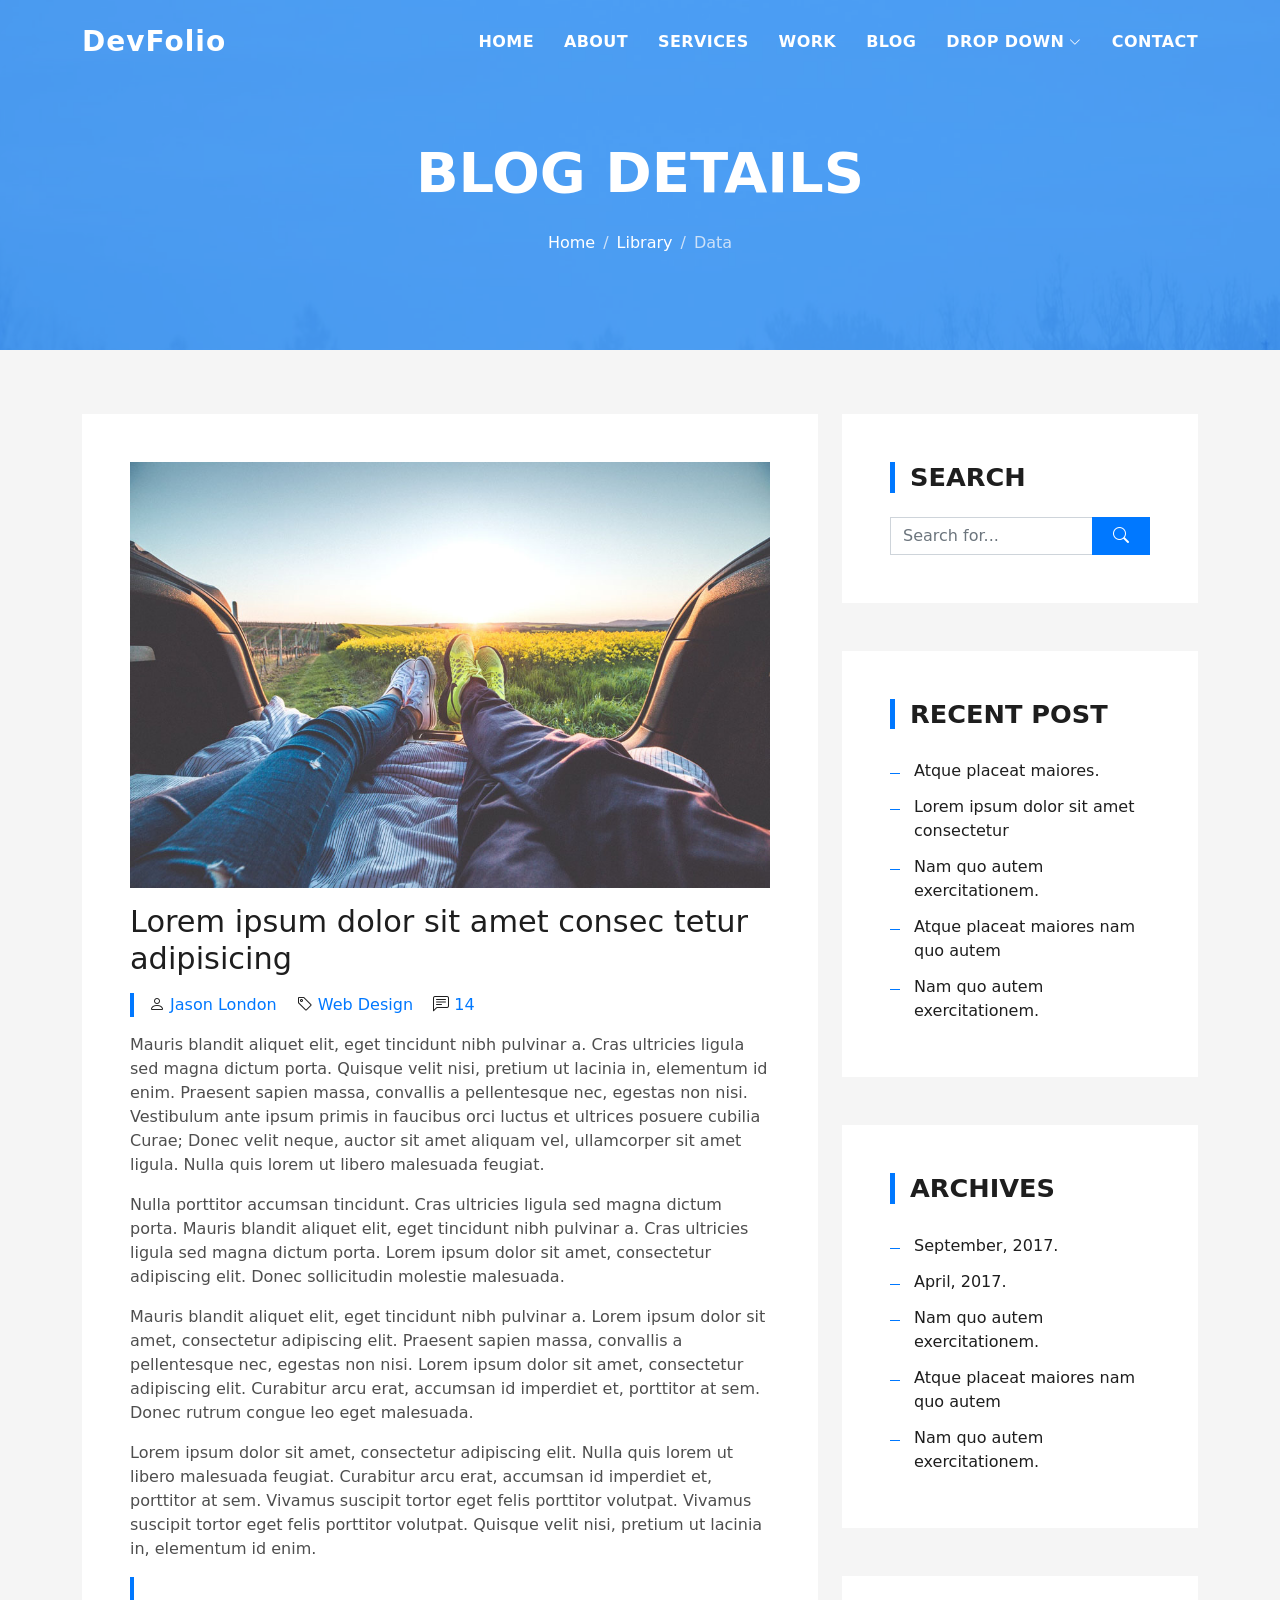
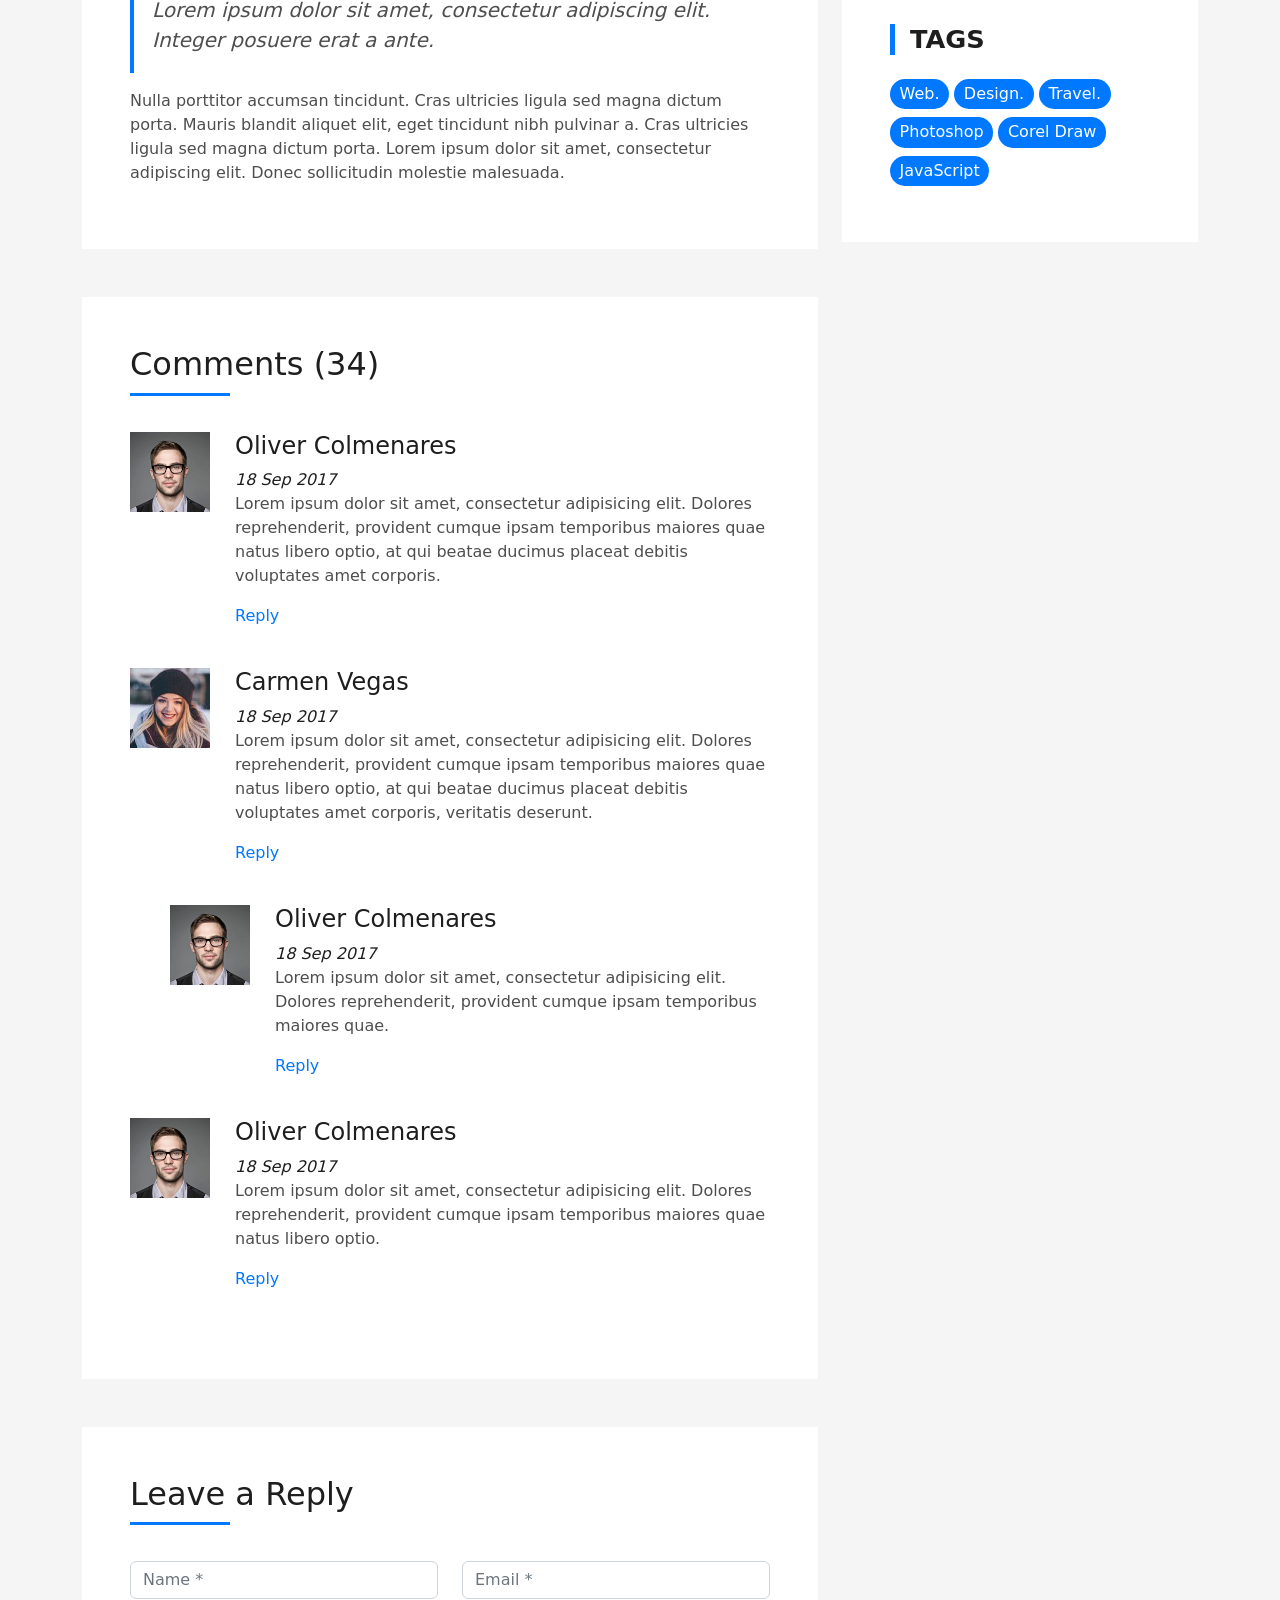
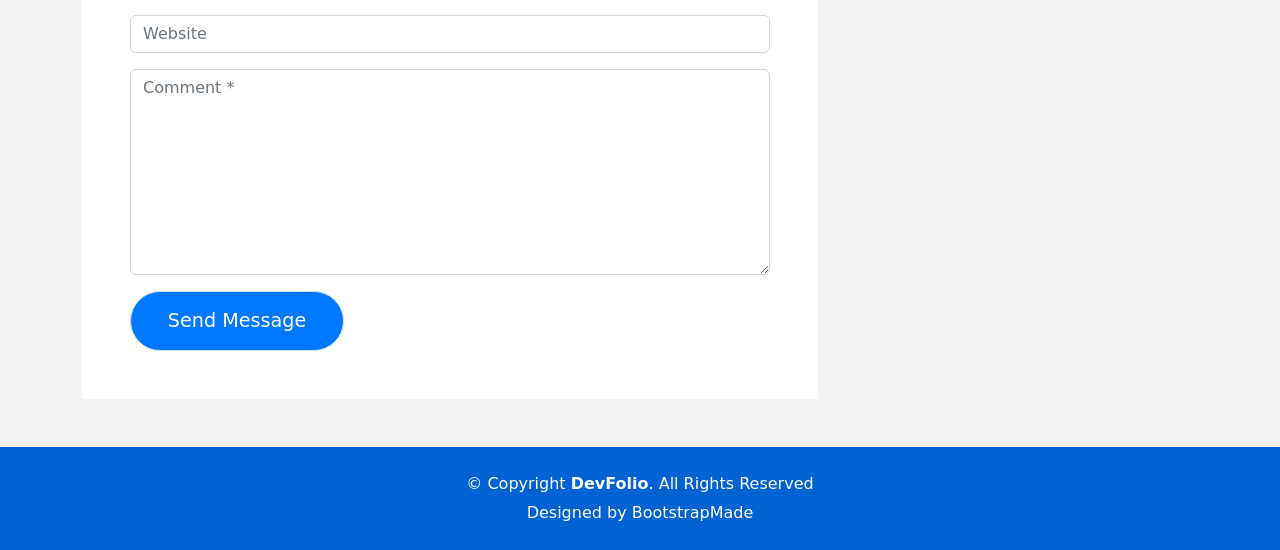
==== blog-single.html @ 9b42de91 "Updated CV" ====
<!DOCTYPE html>
<html lang="en">

<head>
  <meta charset="utf-8">
  <meta content="width=device-width, initial-scale=1.0" name="viewport">

  <title>DevFolio Bootstrap Portfolio Template - Blog Single</title>
  <meta content="" name="description">
  <meta content="" name="keywords">

  <!-- Favicons -->
  <link href="assets/img/favicon.png" rel="icon">
  <link href="assets/img/apple-touch-icon.png" rel="apple-touch-icon">

  <!-- Vendor CSS Files -->
  <link href="assets/vendor/bootstrap/css/bootstrap.min.css" rel="stylesheet">
  <link href="assets/vendor/bootstrap-icons/bootstrap-icons.css" rel="stylesheet">
  <link href="assets/vendor/glightbox/css/glightbox.min.css" rel="stylesheet">
  <link href="assets/vendor/swiper/swiper-bundle.min.css" rel="stylesheet">

  <!-- Template Main CSS File -->
  <link href="assets/css/style.css" rel="stylesheet">

  <!-- =======================================================
  * Template Name: DevFolio - v4.9.1
  * Template URL: https://bootstrapmade.com/devfolio-bootstrap-portfolio-html-template/
  * Author: BootstrapMade.com
  * License: https://bootstrapmade.com/license/
  ======================================================== -->
</head>

<body>

  <!-- ======= Header ======= -->
  <header id="header" class="fixed-top">
    <div class="container d-flex align-items-center justify-content-between">

      <h1 class="logo"><a href="index.html">DevFolio</a></h1>
      <!-- Uncomment below if you prefer to use an image logo -->
      <!-- <a href="index.html" class="logo"><img src="assets/img/logo.png" alt="" class="img-fluid"></a>-->

      <nav id="navbar" class="navbar">
        <ul>
          <li><a class="nav-link scrollto " href="#hero">Home</a></li>
          <li><a class="nav-link scrollto" href="#about">About</a></li>
          <li><a class="nav-link scrollto" href="#services">Services</a></li>
          <li><a class="nav-link scrollto " href="#work">Work</a></li>
          <li><a class="nav-link scrollto " href="#blog">Blog</a></li>
          <li class="dropdown"><a href="#"><span>Drop Down</span> <i class="bi bi-chevron-down"></i></a>
            <ul>
              <li><a href="#">Drop Down 1</a></li>
              <li class="dropdown"><a href="#"><span>Deep Drop Down</span> <i class="bi bi-chevron-right"></i></a>
                <ul>
                  <li><a href="#">Deep Drop Down 1</a></li>
                  <li><a href="#">Deep Drop Down 2</a></li>
                  <li><a href="#">Deep Drop Down 3</a></li>
                  <li><a href="#">Deep Drop Down 4</a></li>
                  <li><a href="#">Deep Drop Down 5</a></li>
                </ul>
              </li>
              <li><a href="#">Drop Down 2</a></li>
              <li><a href="#">Drop Down 3</a></li>
              <li><a href="#">Drop Down 4</a></li>
            </ul>
          </li>
          <li><a class="nav-link scrollto" href="#contact">Contact</a></li>
        </ul>
        <i class="bi bi-list mobile-nav-toggle"></i>
      </nav><!-- .navbar -->

    </div>
  </header><!-- End Header -->

  <div class="hero hero-single route bg-image" style="background-image: url(assets/img/overlay-bg.jpg)">
    <div class="overlay-mf"></div>
    <div class="hero-content display-table">
      <div class="table-cell">
        <div class="container">
          <h2 class="hero-title mb-4">Blog Details</h2>
          <ol class="breadcrumb d-flex justify-content-center">
            <li class="breadcrumb-item">
              <a href="#">Home</a>
            </li>
            <li class="breadcrumb-item">
              <a href="#">Library</a>
            </li>
            <li class="breadcrumb-item active">Data</li>
          </ol>
        </div>
      </div>
    </div>
  </div>

  <main id="main">

    <!-- ======= Blog Single Section ======= -->
    <section class="blog-wrapper sect-pt4" id="blog">
      <div class="container">
        <div class="row">
          <div class="col-md-8">
            <div class="post-box">
              <div class="post-thumb">
                <img src="assets/img/post-1.jpg" class="img-fluid" alt="">
              </div>
              <div class="post-meta">
                <h1 class="article-title">Lorem ipsum dolor sit amet consec tetur adipisicing</h1>
                <ul>
                  <li>
                    <span class="bi bi-person"></span>
                    <a href="#">Jason London</a>
                  </li>
                  <li>
                    <span class="bi bi-tag"></span>
                    <a href="#">Web Design</a>
                  </li>
                  <li>
                    <span class="bi bi-chat-left-text"></span>
                    <a href="#">14</a>
                  </li>
                </ul>
              </div>
              <div class="article-content">
                <p>
                  Mauris blandit aliquet elit, eget tincidunt nibh pulvinar a. Cras ultricies ligula sed magna dictum
                  porta. Quisque velit
                  nisi, pretium ut lacinia in, elementum id enim. Praesent sapien massa, convallis a pellentesque
                  nec, egestas non nisi. Vestibulum ante ipsum primis in faucibus orci luctus et ultrices posuere
                  cubilia Curae; Donec velit neque, auctor sit amet aliquam vel, ullamcorper sit amet ligula.
                  Nulla quis lorem ut libero malesuada feugiat.
                </p>
                <p>
                  Nulla porttitor accumsan tincidunt. Cras ultricies ligula sed magna dictum porta. Mauris blandit
                  aliquet elit, eget tincidunt
                  nibh pulvinar a. Cras ultricies ligula sed magna dictum porta. Lorem ipsum dolor sit amet,
                  consectetur adipiscing elit. Donec sollicitudin molestie malesuada.
                </p>
                <p>
                  Mauris blandit aliquet elit, eget tincidunt nibh pulvinar a. Lorem ipsum dolor sit amet, consectetur
                  adipiscing elit. Praesent
                  sapien massa, convallis a pellentesque nec, egestas non nisi. Lorem ipsum dolor sit amet,
                  consectetur adipiscing elit. Curabitur arcu erat, accumsan id imperdiet et, porttitor at
                  sem. Donec rutrum congue leo eget malesuada.
                </p>
                <p>
                  Lorem ipsum dolor sit amet, consectetur adipiscing elit. Nulla quis lorem ut libero malesuada feugiat.
                  Curabitur arcu erat,
                  accumsan id imperdiet et, porttitor at sem. Vivamus suscipit tortor eget felis porttitor
                  volutpat. Vivamus suscipit tortor eget felis porttitor volutpat. Quisque velit nisi, pretium
                  ut lacinia in, elementum id enim.
                </p>
                <blockquote class="blockquote">
                  <p class="mb-0">Lorem ipsum dolor sit amet, consectetur adipiscing elit. Integer posuere erat a ante.</p>
                </blockquote>
                <p>
                  Nulla porttitor accumsan tincidunt. Cras ultricies ligula sed magna dictum porta. Mauris blandit
                  aliquet elit, eget tincidunt
                  nibh pulvinar a. Cras ultricies ligula sed magna dictum porta. Lorem ipsum dolor sit amet,
                  consectetur adipiscing elit. Donec sollicitudin molestie malesuada.
                </p>
              </div>
            </div>
            <div class="box-comments">
              <div class="title-box-2">
                <h4 class="title-comments title-left">Comments (34)</h4>
              </div>
              <ul class="list-comments">
                <li>
                  <div class="comment-avatar">
                    <img src="assets/img/testimonial-2.jpg" alt="">
                  </div>
                  <div class="comment-details">
                    <h4 class="comment-author">Oliver Colmenares</h4>
                    <span>18 Sep 2017</span>
                    <p>
                      Lorem ipsum dolor sit amet, consectetur adipisicing elit. Dolores reprehenderit, provident cumque
                      ipsam temporibus maiores
                      quae natus libero optio, at qui beatae ducimus placeat debitis voluptates amet corporis.
                    </p>
                    <a href="3">Reply</a>
                  </div>
                </li>
                <li>
                  <div class="comment-avatar">
                    <img src="assets/img/testimonial-4.jpg" alt="">
                  </div>
                  <div class="comment-details">
                    <h4 class="comment-author">Carmen Vegas</h4>
                    <span>18 Sep 2017</span>
                    <p>
                      Lorem ipsum dolor sit amet, consectetur adipisicing elit. Dolores reprehenderit, provident cumque
                      ipsam temporibus maiores
                      quae natus libero optio, at qui beatae ducimus placeat debitis voluptates amet corporis,
                      veritatis deserunt.
                    </p>
                    <a href="3">Reply</a>
                  </div>
                </li>
                <li class="comment-children">
                  <div class="comment-avatar">
                    <img src="assets/img/testimonial-2.jpg" alt="">
                  </div>
                  <div class="comment-details">
                    <h4 class="comment-author">Oliver Colmenares</h4>
                    <span>18 Sep 2017</span>
                    <p>
                      Lorem ipsum dolor sit amet, consectetur adipisicing elit. Dolores reprehenderit, provident cumque
                      ipsam temporibus maiores
                      quae.
                    </p>
                    <a href="3">Reply</a>
                  </div>
                </li>
                <li>
                  <div class="comment-avatar">
                    <img src="assets/img/testimonial-2.jpg" alt="">
                  </div>
                  <div class="comment-details">
                    <h4 class="comment-author">Oliver Colmenares</h4>
                    <span>18 Sep 2017</span>
                    <p>
                      Lorem ipsum dolor sit amet, consectetur adipisicing elit. Dolores reprehenderit, provident cumque
                      ipsam temporibus maiores
                      quae natus libero optio.
                    </p>
                    <a href="3">Reply</a>
                  </div>
                </li>
              </ul>
            </div>
            <div class="form-comments">
              <div class="title-box-2">
                <h3 class="title-left">
                  Leave a Reply
                </h3>
              </div>
              <form class="form-mf">
                <div class="row">
                  <div class="col-md-6 mb-3">
                    <div class="form-group">
                      <input type="text" class="form-control input-mf" id="inputName" placeholder="Name *" required>
                    </div>
                  </div>
                  <div class="col-md-6 mb-3">
                    <div class="form-group">
                      <input type="email" class="form-control input-mf" id="inputEmail1" placeholder="Email *" required>
                    </div>
                  </div>
                  <div class="col-md-12 mb-3">
                    <div class="form-group">
                      <input type="url" class="form-control input-mf" id="inputUrl" placeholder="Website">
                    </div>
                  </div>
                  <div class="col-md-12 mb-3">
                    <div class="form-group">
                      <textarea id="textMessage" class="form-control input-mf" placeholder="Comment *" name="message" cols="45" rows="8" required></textarea>
                    </div>
                  </div>
                  <div class="col-md-12">
                    <button type="submit" class="button button-a button-big button-rouded">Send Message</button>
                  </div>
                </div>
              </form>
            </div>
          </div>
          <div class="col-md-4">
            <div class="widget-sidebar sidebar-search">
              <h5 class="sidebar-title">Search</h5>
              <div class="sidebar-content">
                <form>
                  <div class="input-group">
                    <input type="text" class="form-control" placeholder="Search for..." aria-label="Search for...">
                    <span class="input-group-btn">
                      <button class="btn btn-secondary btn-search" type="button">
                        <span class="bi bi-search"></span>
                      </button>
                    </span>
                  </div>
                </form>
              </div>
            </div>
            <div class="widget-sidebar">
              <h5 class="sidebar-title">Recent Post</h5>
              <div class="sidebar-content">
                <ul class="list-sidebar">
                  <li>
                    <a href="#">Atque placeat maiores.</a>
                  </li>
                  <li>
                    <a href="#">Lorem ipsum dolor sit amet consectetur</a>
                  </li>
                  <li>
                    <a href="#">Nam quo autem exercitationem.</a>
                  </li>
                  <li>
                    <a href="#">Atque placeat maiores nam quo autem</a>
                  </li>
                  <li>
                    <a href="#">Nam quo autem exercitationem.</a>
                  </li>
                </ul>
              </div>
            </div>
            <div class="widget-sidebar">
              <h5 class="sidebar-title">Archives</h5>
              <div class="sidebar-content">
                <ul class="list-sidebar">
                  <li>
                    <a href="#">September, 2017.</a>
                  </li>
                  <li>
                    <a href="#">April, 2017.</a>
                  </li>
                  <li>
                    <a href="#">Nam quo autem exercitationem.</a>
                  </li>
                  <li>
                    <a href="#">Atque placeat maiores nam quo autem</a>
                  </li>
                  <li>
                    <a href="#">Nam quo autem exercitationem.</a>
                  </li>
                </ul>
              </div>
            </div>
            <div class="widget-sidebar widget-tags">
              <h5 class="sidebar-title">Tags</h5>
              <div class="sidebar-content">
                <ul>
                  <li>
                    <a href="#">Web.</a>
                  </li>
                  <li>
                    <a href="#">Design.</a>
                  </li>
                  <li>
                    <a href="#">Travel.</a>
                  </li>
                  <li>
                    <a href="#">Photoshop</a>
                  </li>
                  <li>
                    <a href="#">Corel Draw</a>
                  </li>
                  <li>
                    <a href="#">JavaScript</a>
                  </li>
                </ul>
              </div>
            </div>
          </div>
        </div>
      </div>
    </section><!-- End Blog Single Section -->

  </main><!-- End #main -->

  <!-- ======= Footer ======= -->
  <footer>
    <div class="container">
      <div class="row">
        <div class="col-sm-12">
          <div class="copyright-box">
            <p class="copyright">&copy; Copyright <strong>DevFolio</strong>. All Rights Reserved</p>
            <div class="credits">
              <!--
              All the links in the footer should remain intact.
              You can delete the links only if you purchased the pro version.
              Licensing information: https://bootstrapmade.com/license/
              Purchase the pro version with working PHP/AJAX contact form: https://bootstrapmade.com/buy/?theme=DevFolio
            -->
              Designed by <a href="https://bootstrapmade.com/">BootstrapMade</a>
            </div>
          </div>
        </div>
      </div>
    </div>
  </footer><!-- End  Footer -->

  <div id="preloader"></div>
  <a href="#" class="back-to-top d-flex align-items-center justify-content-center"><i class="bi bi-arrow-up-short"></i></a>

  <!-- Vendor JS Files -->
  <script src="assets/vendor/purecounter/purecounter_vanilla.js"></script>
  <script src="assets/vendor/bootstrap/js/bootstrap.bundle.min.js"></script>
  <script src="assets/vendor/glightbox/js/glightbox.min.js"></script>
  <script src="assets/vendor/swiper/swiper-bundle.min.js"></script>
  <script src="assets/vendor/typed.js/typed.min.js"></script>
  <script src="assets/vendor/php-email-form/validate.js"></script>

  <!-- Template Main JS File -->
  <script src="assets/js/main.js"></script>

</body>

</html>
---- assets/css/style.css ----
/**
* Template Name: DevFolio - v4.9.1
* Template URL: https://bootstrapmade.com/devfolio-bootstrap-portfolio-html-template/
* Author: BootstrapMade.com
* License: https://bootstrapmade.com/license/
*/

/*--------------------------------------------------------------
# General
--------------------------------------------------------------*/
body {
  background-color: #f5f5f5;
  color: #4e4e4e;
}

h1,
h2,
h3,
h4,
h5,
h6 {
  color: #1e1e1e;
}

a {
  color: #1e1e1e;
  text-decoration: none;
  transition: all 0.5s ease-in-out;
}

a:hover {
  color: #0078ff;
  text-decoration: none;
  transition: all 0.5s ease-in-out;
}

.p-r {
  position: relative;
}

.color-a {
  text-decoration: none;
  color: #0078ff;
}

.color-d {
  color: #f5f5f5;
}

.color-text-a {
  text-decoration: none;
  color: #4e4e4e;
}

.box-shadow,
.card-blog,
.work-box,
.service-box,
.paralax-mf {
  box-shadow: 0 13px 8px -10px rgba(0, 0, 0, 0.1);
}

.box-shadow-a,
.button:hover {
  text-decoration: none;
  box-shadow: 0 0 0 4px #cde1f8;
}

.display-5 {
  font-size: 2.5rem;
  font-weight: 300;
  line-height: 1.1;
}

.display-6 {
  font-size: 2rem;
  font-weight: 300;
  line-height: 1.1;
}

.avatar {
  width: 32px;
  height: 32px;
  margin-right: 4px;
  overflow: hidden;
}

.bg-image {
  background-repeat: no-repeat;
  background-attachment: fixed;
  background-size: cover;
  background-position: center center;
}

@media (max-width: 1024px) {
  .bg-image {
    background-attachment: scroll;
  }
}

.overlay-mf {
  background-color: #0078ff;
}

.overlay-mf {
  position: absolute;
  top: 0;
  left: 0px;
  padding: 0;
  height: 100%;
  width: 100%;
  opacity: 0.7;
}

.paralax-mf {
  position: relative;
  padding: 8rem 0;
}

.display-table {
  width: 100%;
  height: 100%;
  display: table;
}

.table-cell {
  display: table-cell;
  vertical-align: middle;
}

/*--/ Sections /--*/
.sect-4 {
  padding: 4rem 0;
}

.sect-pt4 {
  padding-top: 4rem;
}

.sect-mt4 {
  margin-top: 4rem;
}

/*--/ Title s /--*/
.title-s {
  font-weight: 600;
  color: #1e1e1e;
  font-size: 1.1rem;
}

/*--/ Title A /--*/
.title-box {
  margin-bottom: 4rem;
}

.title-a {
  text-decoration: none;
  font-size: 3rem;
  font-weight: bold;
  text-transform: uppercase;
}

.subtitle-a {
  text-decoration: none;
  color: #4e4e4e;
}

.line-mf {
  width: 40px;
  height: 5px;
  background-color: #0078ff;
  margin: 0 auto;
}

/*--/ Title Left /--*/
.title-box-2 {
  margin-bottom: 3rem;
}

.title-left {
  font-size: 2rem;
  position: relative;
}

.title-left:before {
  content: "";
  position: absolute;
  height: 3px;
  background-color: #0078ff;
  width: 100px;
  bottom: -12px;
}

/*------/ Box /------*/
.box-pl2 {
  padding-left: 2rem;
}

.box-shadow-full {
  padding: 3rem 1.25rem;
  position: relative;
  background-color: #fff;
  margin-bottom: 3rem;
  z-index: 2;
  box-shadow: 0 1px 1px 0 rgba(0, 0, 0, 0.06), 0 2px 5px 0 rgba(0, 0, 0, 0.2);
}

@media (min-width: 768px) {
  .box-shadow-full {
    padding: 3rem;
  }
}

/*------/ Socials /------*/
.socials {
  padding: 1.5rem 0;
}

.socials ul li {
  display: inline-block;
}

.socials .ico-circle {
  height: 40px;
  width: 40px;
  font-size: 1.2rem;
  border-radius: 50%;
  line-height: 1.6;
  margin: 0 15px 0 0;
  box-shadow: 0 0 0 3px #0078ff;
  transition: all 500ms ease;
}

.socials .ico-circle:hover {
  background-color: #0078ff;
  color: #fff;
  box-shadow: 0 0 0 3px #cde1f8;
  transition: all 500ms ease;
}

/*------/ Ul resect /------*/
.ul-resect,
.widget-tags ul,
.widget-sidebar .list-sidebar,
.box-comments .list-comments,
.blog-wrapper .post-meta ul,
.list-ico,
.socials ul {
  list-style: none;
  padding-left: 0;
  margin-bottom: 0;
}

.list-ico {
  line-height: 2;
}

.list-ico span {
  color: #0078ff;
  margin-right: 10px;
}

/*------/ Ico Circle /------*/
.ico-circle {
  height: 100px;
  width: 100px;
  font-size: 2rem;
  border-radius: 50%;
  line-height: 1.55;
  margin: 0 auto;
  text-align: center;
  box-shadow: 0 0 0 10px #0078ff;
  display: block;
}

/*------/ Owl Carousel /------*/
.owl-theme .owl-dots {
  text-align: center;
  margin-top: 18px;
}

.owl-theme .owl-dots .owl-dot {
  display: inline-block;
}

.owl-theme .owl-dots .owl-dot span {
  width: 18px;
  height: 7px;
  margin: 5px 5px;
  background: #cde1f8;
  border: 0px solid #cde1f8;
  display: block;
  transition: all 0.6s ease-in-out;
  cursor: pointer;
}

.owl-theme .owl-dots .owl-dot:hover span {
  background-color: #cde1f8;
}

.owl-theme .owl-dots .owl-dot.active span {
  background-color: #1B1B1B;
  width: 25px;
}

/*--/ Scrolltop s /--*/
.scrolltop-mf {
  position: relative;
  display: none;
}

.scrolltop-mf span {
  z-index: 999;
  position: fixed;
  width: 42px;
  height: 42px;
  background-color: #0078ff;
  opacity: 0.7;
  font-size: 1.6rem;
  line-height: 1.5;
  text-align: center;
  color: #fff;
  top: auto;
  left: auto;
  right: 30px;
  bottom: 50px;
  cursor: pointer;
  border-radius: 50%;
}

/*--------------------------------------------------------------
# Back to top button
--------------------------------------------------------------*/
.back-to-top {
  position: fixed;
  visibility: hidden;
  opacity: 0;
  right: 15px;
  bottom: 15px;
  z-index: 996;
  background: #0078ff;
  width: 40px;
  height: 40px;
  border-radius: 50px;
  transition: all 0.4s;
}

.back-to-top i {
  font-size: 28px;
  color: #fff;
  line-height: 0;
}

.back-to-top:hover {
  background: #298eff;
  color: #fff;
}

.back-to-top.active {
  visibility: visible;
  opacity: 1;
}

/*------/ Prelaoder /------*/
#preloader {
  position: fixed;
  top: 0;
  left: 0;
  right: 0;
  bottom: 0;
  z-index: 9999;
  overflow: hidden;
  background: #fff;
}

#preloader:before {
  content: "";
  position: fixed;
  top: calc(50% - 30px);
  left: calc(50% - 30px);
  border: 6px solid #f2f2f2;
  border-top: 6px solid #0078ff;
  border-radius: 50%;
  width: 60px;
  height: 60px;
  -webkit-animation: animate-preloader 1s linear infinite;
  animation: animate-preloader 1s linear infinite;
}

@-webkit-keyframes animate-preloader {
  0% {
    transform: rotate(0deg);
  }

  100% {
    transform: rotate(360deg);
  }
}

@keyframes animate-preloader {
  0% {
    transform: rotate(0deg);
  }

  100% {
    transform: rotate(360deg);
  }
}

/*------/ Button /------*/
.button {
  display: inline-block;
  padding: 0.3rem 0.6rem;
  text-align: center;
  vertical-align: middle;
  -webkit-user-select: none;
  -moz-user-select: none;
  user-select: none;
  font-size: 1rem;
  border-radius: 0.3rem;
  border: 1px solid transparent;
  transition: all 500ms ease;
  cursor: pointer;
}

.button:focus {
  outline: 0;
}

.button:hover {
  background-color: #0062d3;
  color: #fff;
  transition: all 500ms ease;
}

.button-a {
  text-decoration: none;
  background-color: #0078ff;
  color: #fff;
  border-color: #cde1f8;
}

.button-big {
  padding: 0.9rem 2.3rem;
  font-size: 1.2rem;
}

.button-rouded {
  border-radius: 5rem;
}

.btn-lg {
  padding: 0.5rem 1rem;
  font-size: 1.25rem;
  line-height: 1.5;
  border-radius: 0.3rem;
}

/*--------------------------------------------------------------
# Header
--------------------------------------------------------------*/
#header {
  transition: all 0.5s;
  z-index: 997;
  padding: 20px 0;
}

#header .logo {
  font-size: 28px;
  margin: 0;
  padding: 0;
  font-weight: 600;
  letter-spacing: 1px;
}

#header .logo a {
  color: #fff;
}

#header .logo img {
  max-height: 40px;
}

#header.header-scrolled {
  background: rgba(0, 0, 0, 0.9);
  padding: 12px 0;
}

/*--------------------------------------------------------------
# Navigation Menu
--------------------------------------------------------------*/
/**
* Desktop Navigation 
*/
.navbar {
  padding: 0;
}

.navbar ul {
  margin: 0;
  padding: 0;
  display: flex;
  list-style: none;
  align-items: center;
}

.navbar li {
  position: relative;
}

.navbar>ul>li {
  white-space: nowrap;
  padding: 10px 0 10px 30px;
}

.navbar a,
.navbar a:focus {
  display: flex;
  align-items: center;
  justify-content: space-between;
  color: #fff;
  font-size: 16px;
  font-weight: 600;
  padding: 0;
  white-space: nowrap;
  transition: 0.3s;
  letter-spacing: 0.4px;
  position: relative;
  text-transform: uppercase;
}

.navbar a i,
.navbar a:focus i {
  font-size: 12px;
  line-height: 0;
  margin-left: 5px;
}

.navbar>ul>li>a:before {
  content: "";
  position: absolute;
  width: 100%;
  height: 2px;
  bottom: -6px;
  left: 0;
  width: 0;
  background-color: #fff;
  visibility: hidden;
  transition: all 0.3s ease-in-out 0s;
}

.navbar a:hover:before,
.navbar li:hover>a:before,
.navbar .active:before {
  visibility: visible;
  width: 80%;
}

.navbar a:hover,
.navbar .active,
.navbar .active:focus,
.navbar li:hover>a {
  color: #fff;
}

.navbar .dropdown ul {
  display: block;
  position: absolute;
  left: 30px;
  top: calc(100% + 30px);
  margin: 0;
  padding: 10px 0;
  z-index: 99;
  opacity: 0;
  visibility: hidden;
  background: #fff;
  box-shadow: 0px 0px 30px rgba(127, 137, 161, 0.25);
  transition: 0.3s;
}

.navbar .dropdown ul li {
  min-width: 200px;
}

.navbar .dropdown ul a {
  padding: 10px 20px;
  font-size: 14px;
  text-transform: none;
  color: #4e4e4e;
}

.navbar .dropdown ul a i {
  font-size: 12px;
}

.navbar .dropdown ul a:hover,
.navbar .dropdown ul .active:hover,
.navbar .dropdown ul li:hover>a {
  color: #0078ff;
}

.navbar .dropdown:hover>ul {
  opacity: 1;
  top: 100%;
  visibility: visible;
}

.navbar .dropdown .dropdown ul {
  top: 0;
  left: calc(100% - 30px);
  visibility: hidden;
}

.navbar .dropdown .dropdown:hover>ul {
  opacity: 1;
  top: 0;
  left: 100%;
  visibility: visible;
}

@media (max-width: 1366px) {
  .navbar .dropdown .dropdown ul {
    left: -90%;
  }

  .navbar .dropdown .dropdown:hover>ul {
    left: -100%;
  }
}

/**
* Mobile Navigation 
*/
.mobile-nav-toggle {
  color: #fff;
  font-size: 28px;
  cursor: pointer;
  display: none;
  line-height: 0;
  transition: 0.5s;
}

@media (max-width: 991px) {
  .mobile-nav-toggle {
    display: block;
  }

  .navbar ul {
    display: none;
  }
}

.navbar-mobile {
  position: fixed;
  overflow: hidden;
  top: 0;
  right: 0;
  left: 0;
  bottom: 0;
  background: rgba(78, 78, 78, 0.9);
  transition: 0.3s;
  z-index: 999;
}

.navbar-mobile .mobile-nav-toggle {
  position: absolute;
  top: 15px;
  right: 15px;
}

.navbar-mobile ul {
  display: block;
  position: absolute;
  top: 55px;
  right: 15px;
  bottom: 15px;
  left: 15px;
  padding: 10px 0;
  background-color: #fff;
  overflow-y: auto;
  transition: 0.3s;
}

.navbar-mobile>ul>li {
  padding: 0;
}

.navbar-mobile a:hover:before,
.navbar-mobile li:hover>a:before,
.navbar-mobile .active:before {
  visibility: hidden;
}

.navbar-mobile a,
.navbar-mobile a:focus {
  padding: 10px 20px;
  font-size: 15px;
  color: #4e4e4e;
}

.navbar-mobile a:hover,
.navbar-mobile .active,
.navbar-mobile li:hover>a {
  color: #0078ff;
}

.navbar-mobile .getstarted,
.navbar-mobile .getstarted:focus {
  margin: 15px;
}

.navbar-mobile .dropdown ul {
  position: static;
  display: none;
  margin: 10px 20px;
  padding: 10px 0;
  z-index: 99;
  opacity: 1;
  visibility: visible;
  background: #fff;
  box-shadow: 0px 0px 30px rgba(127, 137, 161, 0.25);
}

.navbar-mobile .dropdown ul li {
  min-width: 200px;
}

.navbar-mobile .dropdown ul a {
  padding: 10px 20px;
}

.navbar-mobile .dropdown ul a i {
  font-size: 12px;
}

.navbar-mobile .dropdown ul a:hover,
.navbar-mobile .dropdown ul .active:hover,
.navbar-mobile .dropdown ul li:hover>a {
  color: #0078ff;
}

.navbar-mobile .dropdown>.dropdown-active {
  display: block;
}

/*--------------------------------------------------------------
# Hero Section
--------------------------------------------------------------*/
.hero {
  height: 100vh;
  position: relative;
  color: #fff;
}

.hero .hero-content {
  text-align: center;
  position: absolute;
}

.hero .overlay-itro {
  background-color: rgba(0, 0, 0, 0.6);
  position: absolute;
  top: 0;
  left: 0px;
  padding: 0;
  height: 100%;
  width: 100%;
  opacity: 0.9;
}

.hero .hero-title {
  color: #fff;
  font-weight: 600;
  font-size: 3rem;
}

@media (min-width: 768px) {
  .hero .hero-title {
    font-size: 4.5rem;
  }
}

.hero .hero-subtitle {
  font-size: 1.5rem;
  font-weight: 600;
}

@media (min-width: 768px) {
  .hero .hero-subtitle {
    font-size: 2.5rem;
  }
}

.hero .text-slider-items {
  display: none;
}

.hero-single {
  height: 350px;
}

.hero-single .hero-content {
  margin-top: 30px;
}

.hero-single .hero-title {
  text-transform: uppercase;
  font-size: 3rem;
}

@media (min-width: 768px) {
  .hero-single .hero-title {
    font-size: 3.5rem;
  }
}

.hero-single .breadcrumb {
  background-color: transparent;
  color: #0078ff;
}

.hero-single .breadcrumb .breadcrumb-item:before {
  color: #cde1f8;
}

.hero-single .breadcrumb .breadcrumb-item.active {
  color: #cde1f8;
}

.hero-single .breadcrumb a {
  color: #fff;
}

/*--------------------------------------------------------------
# About
--------------------------------------------------------------*/
.about-mf .box-shadow-full {
  padding-top: 4rem;
  padding-bottom: 4rem;
}

.about-mf .about-img {
  margin-bottom: 2rem;
}

.about-mf .about-img img {
  margin-left: 10px;
}

@media (min-width: 767px) {
  .about-mf .box-pl2 {
    margin-top: 3rem;
    padding-left: 0rem;
  }
}

.skill-mf span {
  color: #4e4e4e;
}

.skill-mf .progress {
  background-color: #cde1f8;
  margin: 0.5rem 0 1.2rem 0;
  border-radius: 0;
  height: 0.7rem;
}

.skill-mf .progress .progress-bar {
  height: 0.7rem;
  background-color: #0078ff;
}

/*--------------------------------------------------------------
# Services
--------------------------------------------------------------*/
.service-box {
  background-color: #fff;
  padding: 2.5rem 1.3rem;
  border-radius: 1rem;
  margin-bottom: 3rem;
  text-align: center;
}

.service-box:hover .ico-circle {
  transition: all 500ms ease;
  color: #fff;
  background-color: #0078ff;
  box-shadow: 0 0 0 10px #cde1f8;
}

.service-box .service-ico {
  margin-bottom: 1rem;
  color: #1e1e1e;
}

.service-box .ico-circle {
  transition: all 500ms ease;
  display: inline-flex;
  align-items: center;
  justify-content: center;
}

.service-box .ico-circle i {
  line-height: 0;
  font-size: 40px;
}

.service-box .s-title {
  font-size: 1.4rem;
  text-transform: uppercase;
  text-align: center;
  padding: 0.4rem 0;
}

.service-box .s-description {
  color: #4e4e4e;
}

/*--------------------------------------------------------------
# Counter
--------------------------------------------------------------*/
.counter-box {
  color: #fff;
  text-align: center;
}

@media (min-width: 577px) {
  .counter-box {
    margin-bottom: 1.8rem;
  }
}

.counter-ico {
  margin-bottom: 1rem;
}

.counter-ico .ico-circle {
  height: 60px;
  width: 60px;
  line-height: 1.5;
  box-shadow: 0 0 0 10px #cde1f8;
}

.counter-num .counter {
  font-size: 2rem;
  margin-bottom: 0;
}

/*--------------------------------------------------------------
# Portfolio
--------------------------------------------------------------*/
.work-box {
  margin-bottom: 3rem;
  -webkit-backface-visibility: hidden;
  backface-visibility: hidden;
  background-color: #fff;
}

.work-box:hover img {
  transform: scale(1.3);
}

.work-img {
  display: block;
  overflow: hidden;
}

.work-img img {
  transition: all 1s;
}

.work-content {
  padding: 2rem 3% 1rem 4%;
}

.work-content .w-more {
  color: #4e4e4e;
  font-size: 0.8rem;
}

.work-content .w-more .w-ctegory {
  color: #0078ff;
}

.work-content .w-like {
  font-size: 2.5rem;
  color: #0078ff;
  float: right;
}

.work-content .w-like a {
  color: #0078ff;
}

.work-content .w-like .num-like {
  font-size: 0.7rem;
}

.w-title {
  font-size: 1.2rem;
}

/*--------------------------------------------------------------
# Portfolio Details
--------------------------------------------------------------*/
.portfolio-details {
  padding-top: 40px;
}

.portfolio-details .portfolio-details-slider img {
  width: 100%;
}

.portfolio-details .portfolio-details-slider .swiper-pagination {
  margin-top: 20px;
  position: relative;
}

.portfolio-details .portfolio-details-slider .swiper-pagination .swiper-pagination-bullet {
  width: 12px;
  height: 12px;
  background-color: #fff;
  opacity: 1;
  border: 1px solid #0078ff;
}

.portfolio-details .portfolio-details-slider .swiper-pagination .swiper-pagination-bullet-active {
  background-color: #0078ff;
}

.portfolio-details .portfolio-info {
  padding: 30px;
  box-shadow: 0px 0 30px rgba(78, 78, 78, 0.08);
}

.portfolio-details .portfolio-info h3 {
  font-size: 22px;
  font-weight: 700;
  margin-bottom: 20px;
  padding-bottom: 20px;
  border-bottom: 1px solid #eee;
}

.portfolio-details .portfolio-info ul {
  list-style: none;
  padding: 0;
  font-size: 15px;
}

.portfolio-details .portfolio-info ul li+li {
  margin-top: 10px;
}

.portfolio-details .portfolio-description {
  padding-top: 30px;
}

.portfolio-details .portfolio-description h2 {
  font-size: 26px;
  font-weight: 700;
  margin-bottom: 20px;
}

.portfolio-details .portfolio-description p {
  padding: 0;
}

/*--------------------------------------------------------------
# Testimonials
--------------------------------------------------------------*/
.testimonial-box {
  color: #fff;
  text-align: center;
}

.testimonial-box .author-test {
  margin-top: 1rem;
}

.testimonial-box .author-test img {
  margin: 0 auto;
}

.testimonial-box .author {
  color: #fff;
  text-transform: uppercase;
  font-weight: 600;
  margin: 1rem 0;
  display: block;
  font-size: 1.4rem;
}

.testimonial-box .comit {
  font-size: 2rem;
  color: #0078ff;
  background-color: #fff;
  width: 52px;
  height: 52px;
  display: block;
  margin: 0 auto;
  border-radius: 50%;
  line-height: 1.6;
}

@media (min-width: 768px) {
  .testimonial-box .description {
    padding: 0 5rem;
  }
}

@media (min-width: 992px) {
  .testimonial-box .description {
    padding: 0 8rem;
  }
}

@media (min-width: 1200px) {
  .testimonial-box .description {
    padding: 0 13rem;
  }
}

.swiper-pagination {
  margin-top: 20px;
  position: relative;
}

.swiper-pagination .swiper-pagination-bullet {
  width: 12px;
  height: 12px;
  background-color: rgba(255, 255, 255, 0.4);
  opacity: 1;
}

.swiper-pagination .swiper-pagination-bullet-active {
  background-color: #fff;
}

/*--------------------------------------------------------------
# Contact
--------------------------------------------------------------*/
.footer-paralax {
  padding: 4rem 0 0 0;
}

.contact-mf {
  margin-top: 4rem;
}

@media (min-width: 767px) {
  .contact-mf .box-pl2 {
    margin-top: 3rem;
    padding-left: 0rem;
  }
}

.php-email-form .error-message {
  display: none;
  color: #fff;
  background: #ed3c0d;
  text-align: center;
  padding: 15px;
  font-weight: 600;
}

.php-email-form .sent-message {
  display: none;
  color: #fff;
  background: #18d26e;
  text-align: center;
  padding: 15px;
  font-weight: 600;
}

.php-email-form .loading {
  display: none;
  background: #fff;
  text-align: center;
  padding: 15px;
}

.php-email-form .loading:before {
  content: "";
  display: inline-block;
  border-radius: 50%;
  width: 24px;
  height: 24px;
  margin: 0 10px -6px 0;
  border: 3px solid #18d26e;
  border-top-color: #eee;
  -webkit-animation: animate-loading 1s linear infinite;
  animation: animate-loading 1s linear infinite;
}

.php-email-form input,
.php-email-form textarea {
  border-radius: 0;
  box-shadow: none;
  font-size: 14px;
}

.php-email-form input:focus,
.php-email-form textarea:focus {
  border-color: #0078ff;
}

.php-email-form input {
  padding: 10px 15px;
}

.php-email-form textarea {
  padding: 12px 15px;
  margin-bottom: 0;
}

.php-email-form button[type=submit] {
  background: #0078ff;
  border: 0;
  padding: 10px 24px;
  color: #fff;
  transition: 0.4s;
}

.php-email-form button[type=submit]:hover {
  background: #3393ff;
}

@-webkit-keyframes animate-loading {
  0% {
    transform: rotate(0deg);
  }

  100% {
    transform: rotate(360deg);
  }
}

@keyframes animate-loading {
  0% {
    transform: rotate(0deg);
  }

  100% {
    transform: rotate(360deg);
  }
}

/*--------------------------------------------------------------
# Blog
--------------------------------------------------------------*/
@media (min-width: 767px) {
  .card-blog {
    margin-bottom: 3rem;
  }
}

.card-blog .card-body {
  position: relative;
}

.card-blog .card-category-box {
  position: absolute;
  text-align: center;
  top: -16px;
  left: 15px;
  right: 15px;
  line-height: 25px;
  overflow: hidden;
}

.card-blog .card-category {
  display: inline-block;
  color: #fff;
  padding: 0 15px 5px;
  overflow: hidden;
  background-color: #0078ff;
  border-radius: 4px;
}

.card-blog .card-category .category {
  color: #fff;
  display: inline-block;
  text-transform: uppercase;
  font-size: 0.7rem;
  letter-spacing: 0.1px;
  margin-bottom: 0;
}

.card-blog .card-title {
  font-size: 1.3rem;
  margin-top: 0.6rem;
}

.card-blog .card-description {
  color: #4e4e4e;
}

.card-blog .post-author {
  display: inline-block;
}

.card-blog .post-date {
  color: #4e4e4e;
  display: inline-block;
  float: right;
}

/*--------------------------------------------------------------
# Blog Single
--------------------------------------------------------------*/
.post-box,
.form-comments,
.box-comments,
.widget-sidebar {
  padding: 2rem;
  background-color: #fff;
  margin-bottom: 3rem;
}

@media (min-width: 768px) {

  .post-box,
  .form-comments,
  .box-comments,
  .widget-sidebar {
    padding: 3rem;
  }
}

.blog-wrapper .article-title {
  font-size: 1.5rem;
}

@media (min-width: 768px) {
  .blog-wrapper .article-title {
    font-size: 1.9rem;
  }
}

.blog-wrapper .post-meta {
  margin: 1rem 0;
}

.blog-wrapper .post-meta ul {
  border-left: 4px solid #0078ff;
  margin-top: 1rem;
}

.blog-wrapper .post-meta ul li {
  display: inline-block;
  margin-left: 15px;
}

.blog-wrapper .post-meta ul a {
  color: #0078ff;
}

.blog-wrapper .post-meta ul span {
  color: #1e1e1e;
}

.blog-wrapper .blockquote {
  border-left: 4px solid #0078ff;
  padding: 18px;
  font-style: italic;
}

/*------/ Comments /------*/
.box-comments .list-comments li {
  padding-bottom: 40px;
}

.box-comments .list-comments .comment-avatar {
  display: table-cell;
  vertical-align: top;
}

.box-comments .list-comments .comment-avatar img {
  width: 80px;
  height: 80px;
}

.box-comments .list-comments .comment-author {
  font-size: 1.3rem;
}

@media (min-width: 768px) {
  .box-comments .list-comments .comment-author {
    font-size: 1.5rem;
  }
}

.box-comments .list-comments .comment-details {
  display: table-cell;
  vertical-align: top;
  padding-left: 25px;
}

.box-comments .list-comments a {
  color: #0078ff;
}

.box-comments .list-comments span {
  color: #1e1e1e;
  font-style: italic;
}

.box-comments .comment-children {
  margin-left: 40px;
}

/*------/ Sidebar /------*/
.widget-sidebar .sidebar-title {
  font-size: 1.6rem;
  font-weight: 600;
  border-left: 5px solid #0078ff;
  padding-left: 15px;
  text-transform: uppercase;
  margin-bottom: 1.5rem;
}

.widget-sidebar .list-sidebar li {
  position: relative;
  padding: 6px 0 6px 24px;
}

.widget-sidebar .list-sidebar li:before {
  position: absolute;
  content: "";
  width: 10px;
  height: 1px;
  left: 0;
  background-color: #0078ff;
  top: 20px;
}

.sidebar-search input {
  background-color: #fff;
  border-radius: 0;
  transition: all 0.5s ease-in-out;
}

.sidebar-search .btn-search {
  background-color: #0078ff;
  border-color: #0078ff;
  border-radius: 0;
  padding-left: 20px;
  padding-right: 20px;
}

.widget-tags ul li {
  display: inline-block;
  background-color: #0078ff;
  padding: 0.2rem 0.6rem;
  margin-bottom: 0.5rem;
  border-radius: 15px;
}

.widget-tags ul li a {
  color: #fff;
}

/*--------------------------------------------------------------
# Footer
--------------------------------------------------------------*/
footer {
  text-align: center;
  color: #fff;
  padding: 25px 0;
  background: #0062d3;
}

footer .copyright {
  margin-bottom: 0.3rem;
}

footer .credits {
  margin-bottom: 0;
}

footer .credits a {
  color: #fff;
}
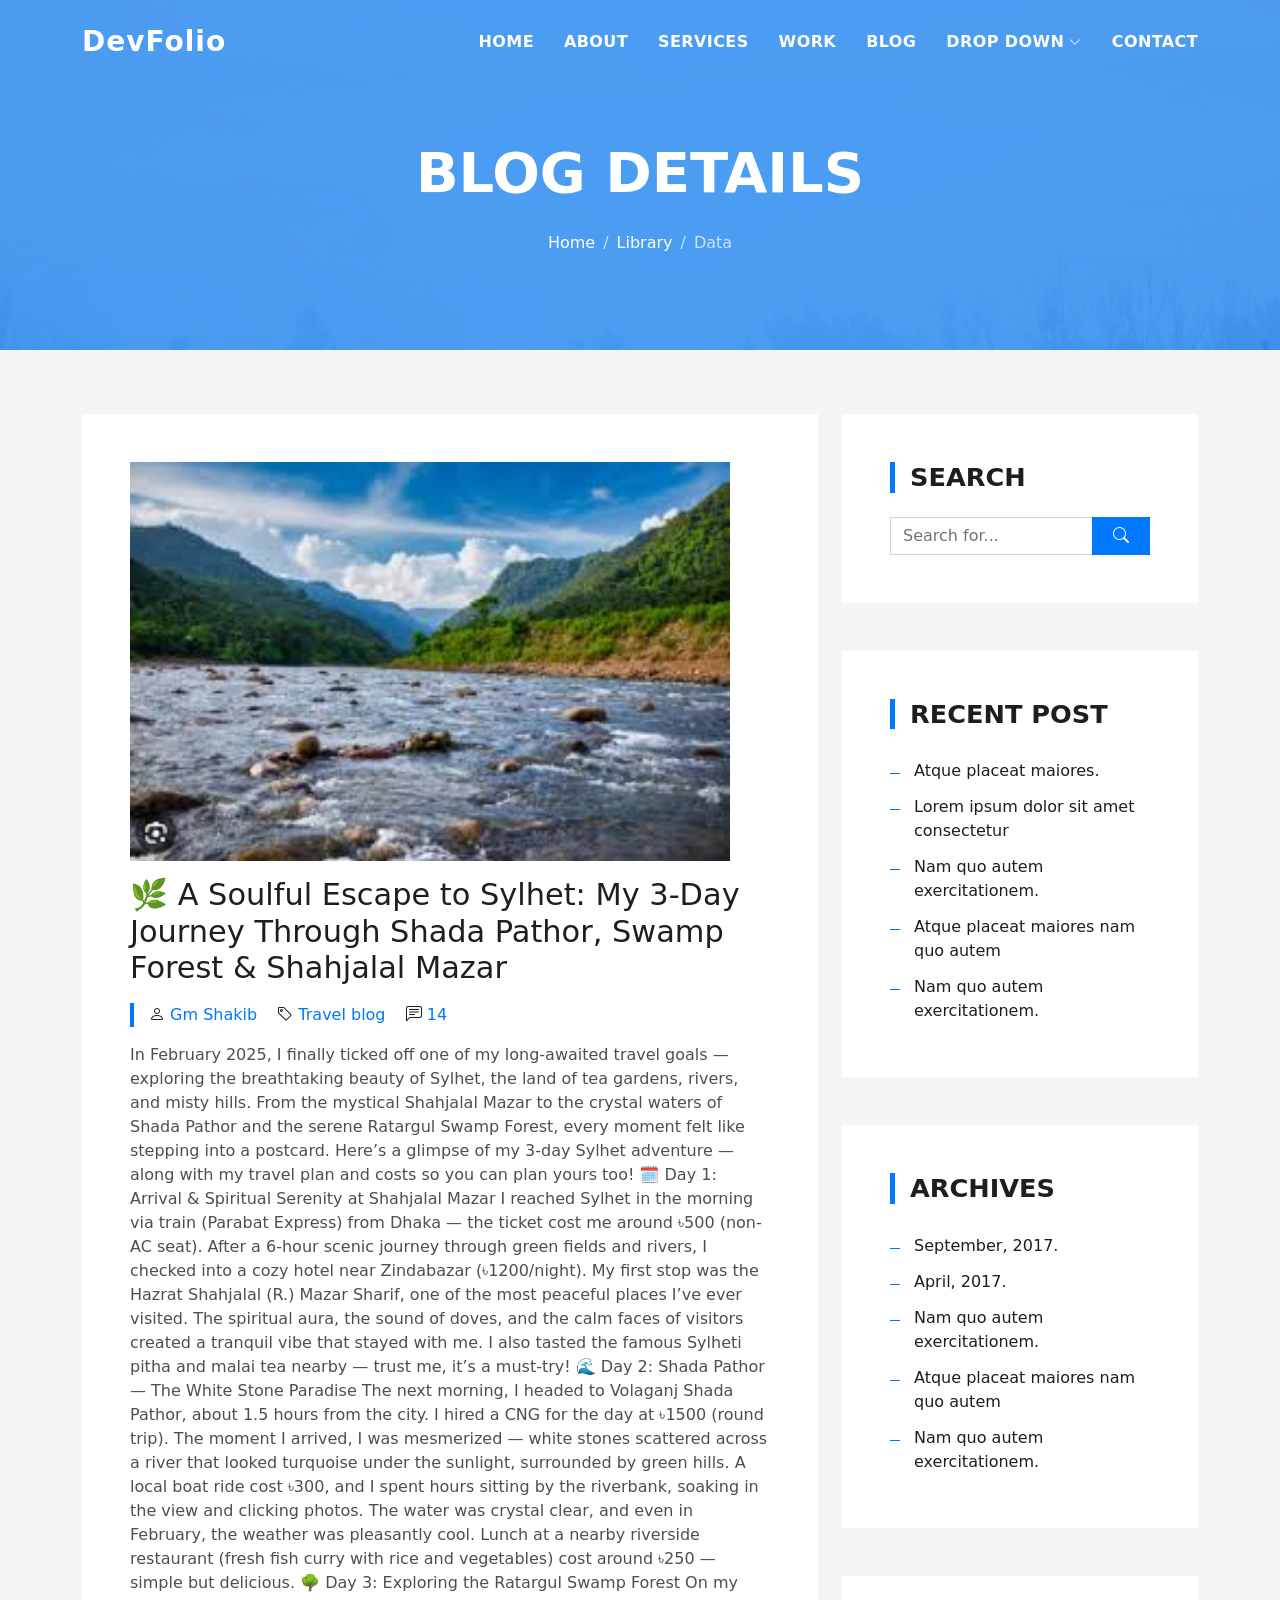
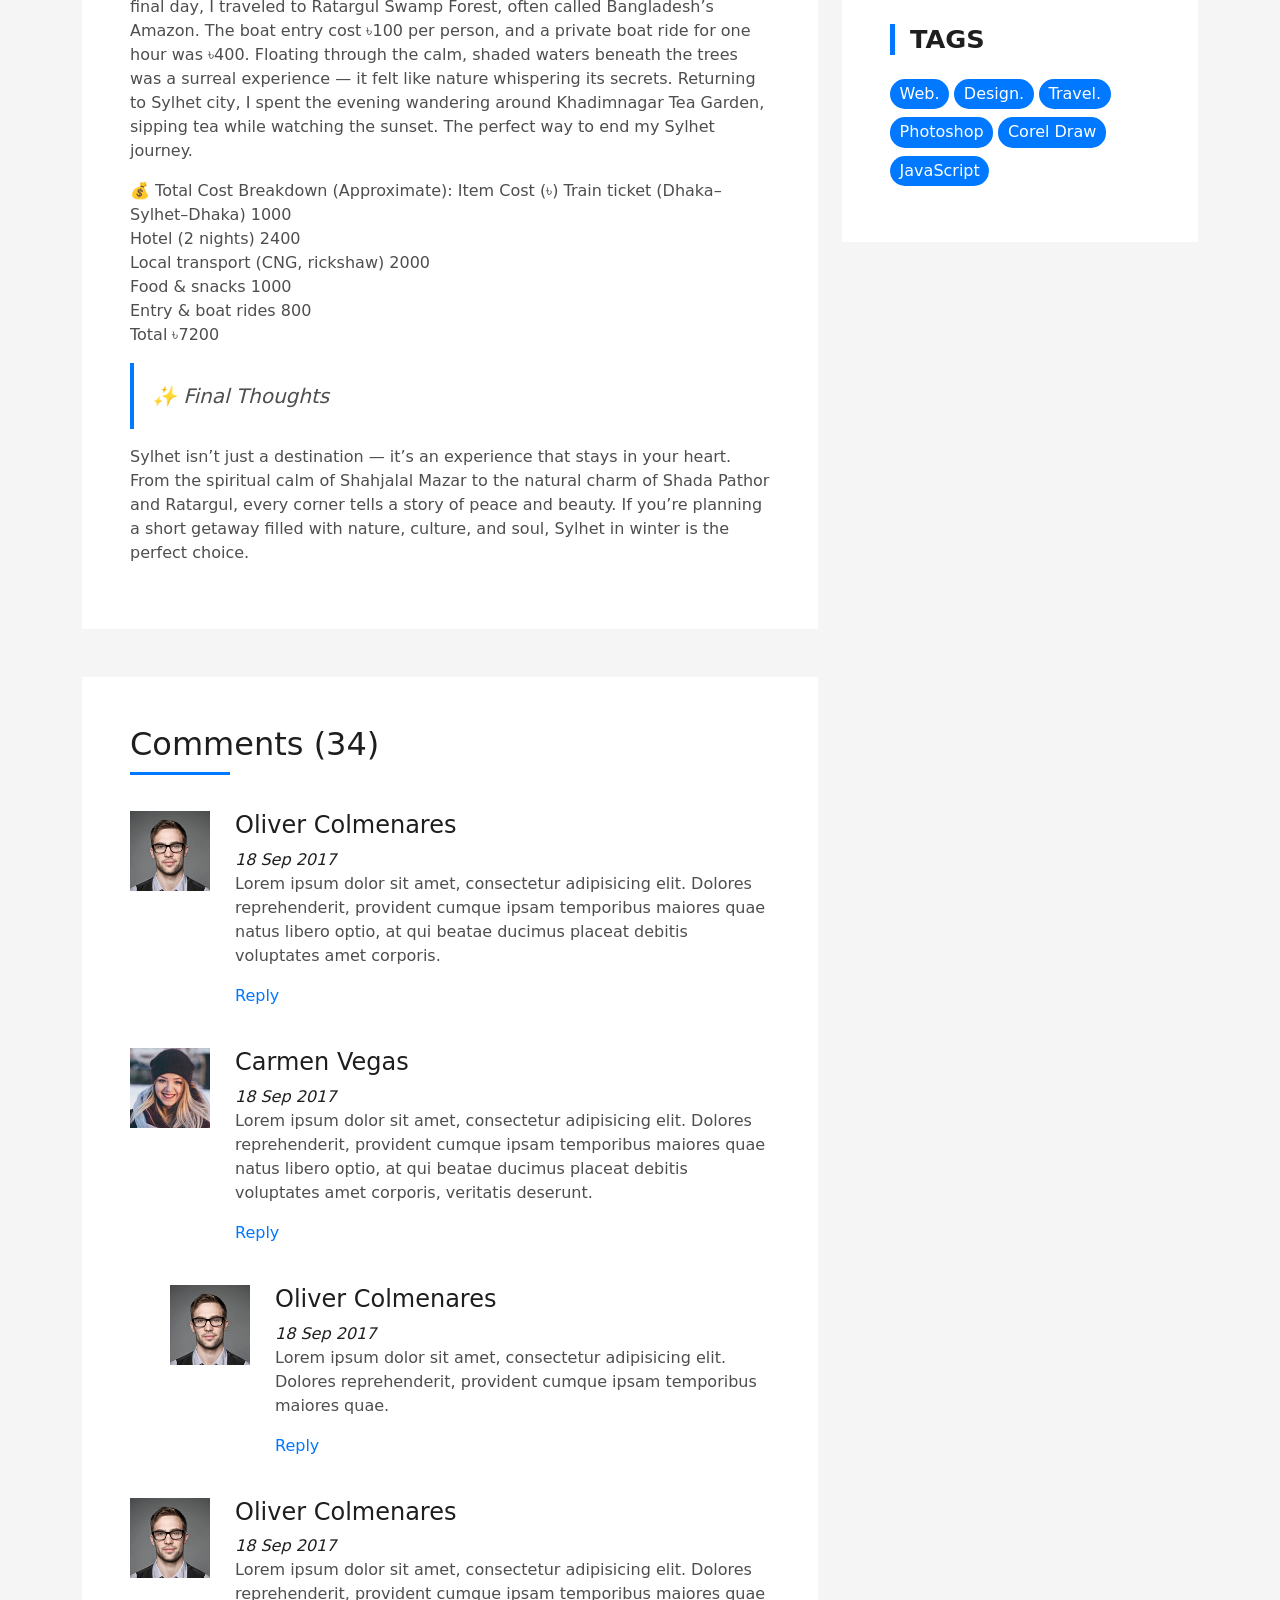
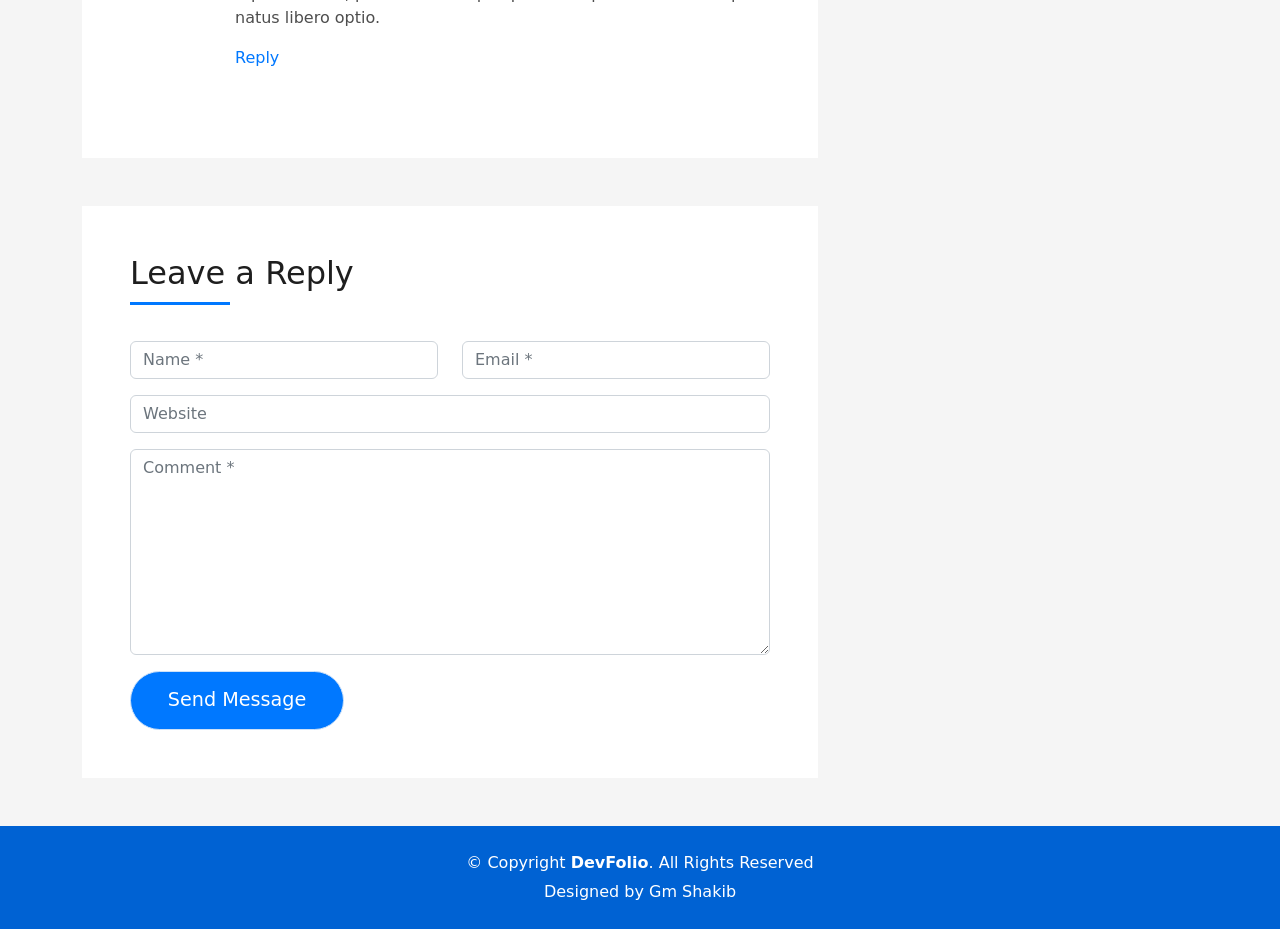
==== commit 4434d787: "Updated code" ====
--- a/blog-single.html
+++ b/blog-single.html
@@ -101,18 +101,19 @@
           <div class="col-md-8">
             <div class="post-box">
               <div class="post-thumb">
-                <img src="assets/img/post-1.jpg" class="img-fluid" alt="">
+                <img src="assets/img/Sylhet.jpeg" class="img-fluid" alt="" height="900px" width="600px">
               </div>
               <div class="post-meta">
-                <h1 class="article-title">Lorem ipsum dolor sit amet consec tetur adipisicing</h1>
+                <h1 class="article-title">🌿 A Soulful Escape to Sylhet: My 3-Day Journey Through Shada Pathor, Swamp
+                  Forest & Shahjalal Mazar</h1>
                 <ul>
                   <li>
                     <span class="bi bi-person"></span>
-                    <a href="#">Jason London</a>
+                    <a href="#">Gm Shakib</a>
                   </li>
                   <li>
                     <span class="bi bi-tag"></span>
-                    <a href="#">Web Design</a>
+                    <a href="#">Travel blog</a>
                   </li>
                   <li>
                     <span class="bi bi-chat-left-text"></span>
@@ -122,41 +123,62 @@
               </div>
               <div class="article-content">
                 <p>
-                  Mauris blandit aliquet elit, eget tincidunt nibh pulvinar a. Cras ultricies ligula sed magna dictum
-                  porta. Quisque velit
-                  nisi, pretium ut lacinia in, elementum id enim. Praesent sapien massa, convallis a pellentesque
-                  nec, egestas non nisi. Vestibulum ante ipsum primis in faucibus orci luctus et ultrices posuere
-                  cubilia Curae; Donec velit neque, auctor sit amet aliquam vel, ullamcorper sit amet ligula.
-                  Nulla quis lorem ut libero malesuada feugiat.
+                  In February 2025, I finally ticked off one of my long-awaited travel goals — exploring the
+                  breathtaking beauty of Sylhet, the land of tea gardens, rivers, and misty hills. From the mystical
+                  Shahjalal Mazar to the crystal waters of Shada Pathor and the serene Ratargul Swamp Forest, every
+                  moment felt like stepping into a postcard. Here’s a glimpse of my 3-day Sylhet adventure — along with
+                  my travel plan and costs so you can plan yours too!
+
+                  🗓 Day 1: Arrival & Spiritual Serenity at Shahjalal Mazar
+
+                  I reached Sylhet in the morning via train (Parabat Express) from Dhaka — the ticket cost me around
+                  ৳500 (non-AC seat). After a 6-hour scenic journey through green fields and rivers, I checked into a
+                  cozy hotel near Zindabazar (৳1200/night).
+
+                  My first stop was the Hazrat Shahjalal (R.) Mazar Sharif, one of the most peaceful places I’ve ever
+                  visited. The spiritual aura, the sound of doves, and the calm faces of visitors created a tranquil
+                  vibe that stayed with me. I also tasted the famous Sylheti pitha and malai tea nearby — trust me, it’s
+                  a must-try!
+
+                  🌊 Day 2: Shada Pathor — The White Stone Paradise
+
+                  The next morning, I headed to Volaganj Shada Pathor, about 1.5 hours from the city. I hired a CNG for
+                  the day at ৳1500 (round trip). The moment I arrived, I was mesmerized — white stones scattered across
+                  a river that looked turquoise under the sunlight, surrounded by green hills.
+
+                  A local boat ride cost ৳300, and I spent hours sitting by the riverbank, soaking in the view and
+                  clicking photos. The water was crystal clear, and even in February, the weather was pleasantly cool.
+                  Lunch at a nearby riverside restaurant (fresh fish curry with rice and vegetables) cost around ৳250 —
+                  simple but delicious.
+
+                  🌳 Day 3: Exploring the Ratargul Swamp Forest
+
+                  On my final day, I traveled to Ratargul Swamp Forest, often called Bangladesh’s Amazon. The boat entry
+                  cost ৳100 per person, and a private boat ride for one hour was ৳400. Floating through the calm, shaded
+                  waters beneath the trees was a surreal experience — it felt like nature whispering its secrets.
+
+                  Returning to Sylhet city, I spent the evening wandering around Khadimnagar Tea Garden, sipping tea
+                  while watching the sunset. The perfect way to end my Sylhet journey.
                 </p>
-                <p>
-                  Nulla porttitor accumsan tincidunt. Cras ultricies ligula sed magna dictum porta. Mauris blandit
-                  aliquet elit, eget tincidunt
-                  nibh pulvinar a. Cras ultricies ligula sed magna dictum porta. Lorem ipsum dolor sit amet,
-                  consectetur adipiscing elit. Donec sollicitudin molestie malesuada.
-                </p>
-                <p>
-                  Mauris blandit aliquet elit, eget tincidunt nibh pulvinar a. Lorem ipsum dolor sit amet, consectetur
-                  adipiscing elit. Praesent
-                  sapien massa, convallis a pellentesque nec, egestas non nisi. Lorem ipsum dolor sit amet,
-                  consectetur adipiscing elit. Curabitur arcu erat, accumsan id imperdiet et, porttitor at
-                  sem. Donec rutrum congue leo eget malesuada.
-                </p>
-                <p>
-                  Lorem ipsum dolor sit amet, consectetur adipiscing elit. Nulla quis lorem ut libero malesuada feugiat.
-                  Curabitur arcu erat,
-                  accumsan id imperdiet et, porttitor at sem. Vivamus suscipit tortor eget felis porttitor
-                  volutpat. Vivamus suscipit tortor eget felis porttitor volutpat. Quisque velit nisi, pretium
-                  ut lacinia in, elementum id enim.
+                  💰 Total Cost Breakdown (Approximate):
+                  Item Cost (৳)
+                  Train ticket (Dhaka–Sylhet–Dhaka) 1000 <br>
+                  Hotel (2 nights) 2400 <br>
+                  Local transport (CNG, rickshaw) 2000 <br>
+                  Food & snacks 1000 <br>
+                  Entry & boat rides 800 <br>
+                  Total ৳7200
+              </p>
                 </p>
                 <blockquote class="blockquote">
-                  <p class="mb-0">Lorem ipsum dolor sit amet, consectetur adipiscing elit. Integer posuere erat a ante.</p>
+                  <p class="mb-0">✨ Final Thoughts
+                  </p>
                 </blockquote>
                 <p>
-                  Nulla porttitor accumsan tincidunt. Cras ultricies ligula sed magna dictum porta. Mauris blandit
-                  aliquet elit, eget tincidunt
-                  nibh pulvinar a. Cras ultricies ligula sed magna dictum porta. Lorem ipsum dolor sit amet,
-                  consectetur adipiscing elit. Donec sollicitudin molestie malesuada.
+                  Sylhet isn’t just a destination — it’s an experience that stays in your heart. From the spiritual calm
+                  of Shahjalal Mazar to the natural charm of Shada Pathor and Ratargul, every corner tells a story of
+                  peace and beauty. If you’re planning a short getaway filled with nature, culture, and soul, Sylhet in
+                  winter is the perfect choice.
                 </p>
               </div>
             </div>
@@ -253,7 +275,8 @@
                   </div>
                   <div class="col-md-12 mb-3">
                     <div class="form-group">
-                      <textarea id="textMessage" class="form-control input-mf" placeholder="Comment *" name="message" cols="45" rows="8" required></textarea>
+                      <textarea id="textMessage" class="form-control input-mf" placeholder="Comment *" name="message"
+                        cols="45" rows="8" required></textarea>
                     </div>
                   </div>
                   <div class="col-md-12">
@@ -369,7 +392,7 @@
               Licensing information: https://bootstrapmade.com/license/
               Purchase the pro version with working PHP/AJAX contact form: https://bootstrapmade.com/buy/?theme=DevFolio
             -->
-              Designed by <a href="https://bootstrapmade.com/">BootstrapMade</a>
+              Designed by <a href="https://bootstrapmade.com/">Gm Shakib</a>
             </div>
           </div>
         </div>
@@ -378,7 +401,8 @@
   </footer><!-- End  Footer -->
 
   <div id="preloader"></div>
-  <a href="#" class="back-to-top d-flex align-items-center justify-content-center"><i class="bi bi-arrow-up-short"></i></a>
+  <a href="#" class="back-to-top d-flex align-items-center justify-content-center"><i
+      class="bi bi-arrow-up-short"></i></a>
 
   <!-- Vendor JS Files -->
   <script src="assets/vendor/purecounter/purecounter_vanilla.js"></script>
--- a/assets/css/style.css
+++ b/assets/css/style.css
@@ -877,8 +877,11 @@
   background-color: #fff;
   padding: 2.5rem 1.3rem;
   border-radius: 1rem;
+
   margin-bottom: 3rem;
   text-align: center;
+  height: 450px;
+  width: 350px;
 }
 
 .service-box:hover .ico-circle {
@@ -903,6 +906,10 @@
 .service-box .ico-circle i {
   line-height: 0;
   font-size: 40px;
+}
+.lead{
+  font-family: 'Times New Roman', Times, serif;
+  font-size:medium;
 }
 
 .service-box .s-title {
